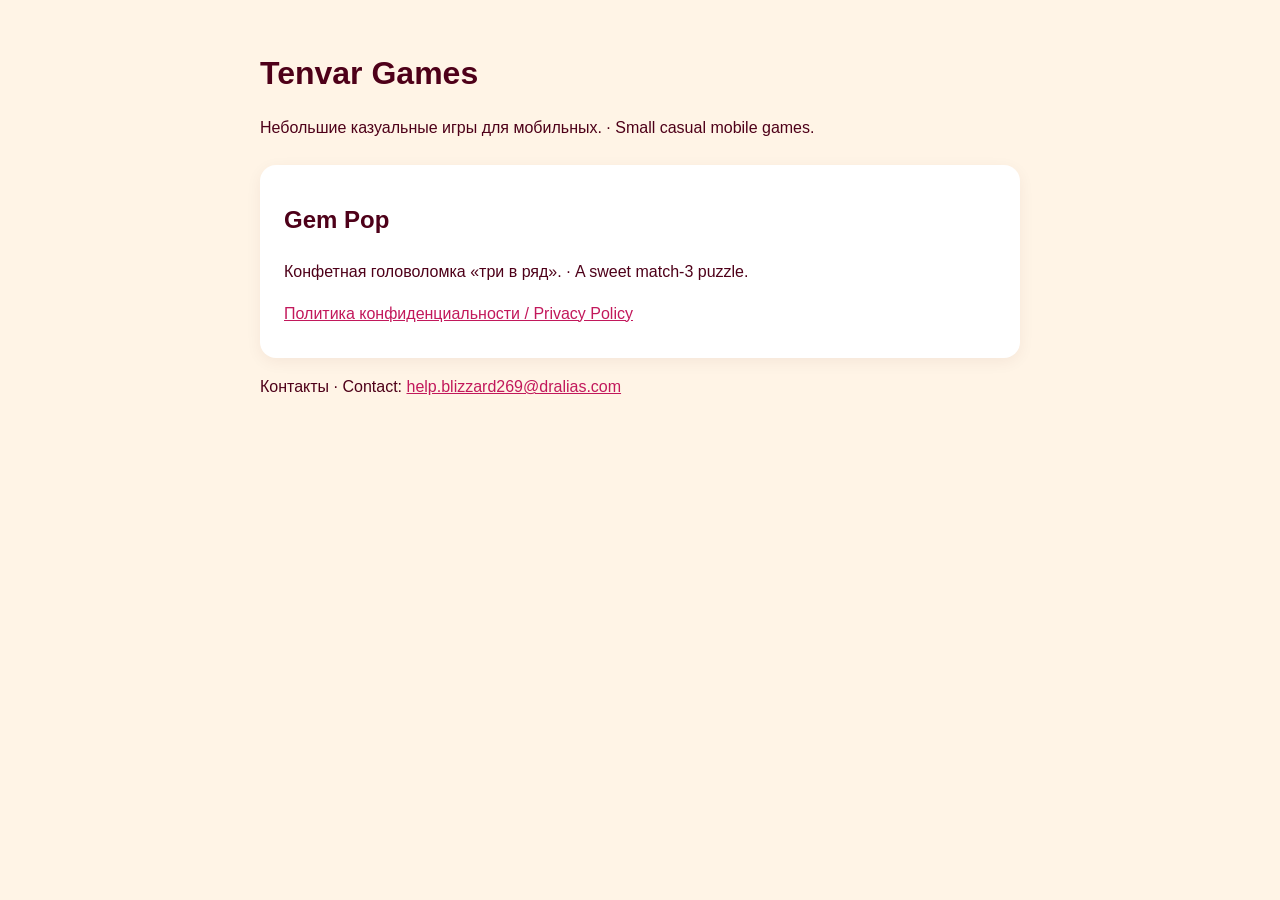
==== index.html @ b8f99778 "Tenvar Games site: Gem Pop privacy policy Co-Authored-By: Claude Opus 5.5 <noreply@anthropic.com>" ====
<!doctype html>
<html lang="ru">
<head>
<meta charset="utf-8">
<meta name="viewport" content="width=device-width, initial-scale=1">
<title>Tenvar Games</title>
<style>
  body { margin: 0; background: #fff4e6; color: #4e0019; font: 16px/1.6 -apple-system, "Segoe UI", Roboto, Arial, sans-serif; }
  main { max-width: 760px; margin: 0 auto; padding: 48px 16px; }
  h1 { font-size: 32px; margin: 0 0 8px; }
  .game { background: #fff; border-radius: 16px; padding: 16px 24px; margin-top: 24px; box-shadow: 0 4px 16px rgba(78, 0, 25, 0.06); }
  a { color: #c2185b; }
</style>
</head>
<body>
<main>
  <h1>Tenvar Games</h1>
  <p>Небольшие казуальные игры для мобильных. · Small casual mobile games.</p>
  <div class="game">
    <h2>Gem Pop</h2>
    <p>Конфетная головоломка «три в ряд». · A sweet match-3 puzzle.</p>
    <p><a href="gempop/privacy.html">Политика конфиденциальности / Privacy Policy</a></p>
  </div>
  <p>Контакты · Contact: <a href="mailto:help.blizzard269@dralias.com">help.blizzard269@dralias.com</a></p>
</main>
</body>
</html>
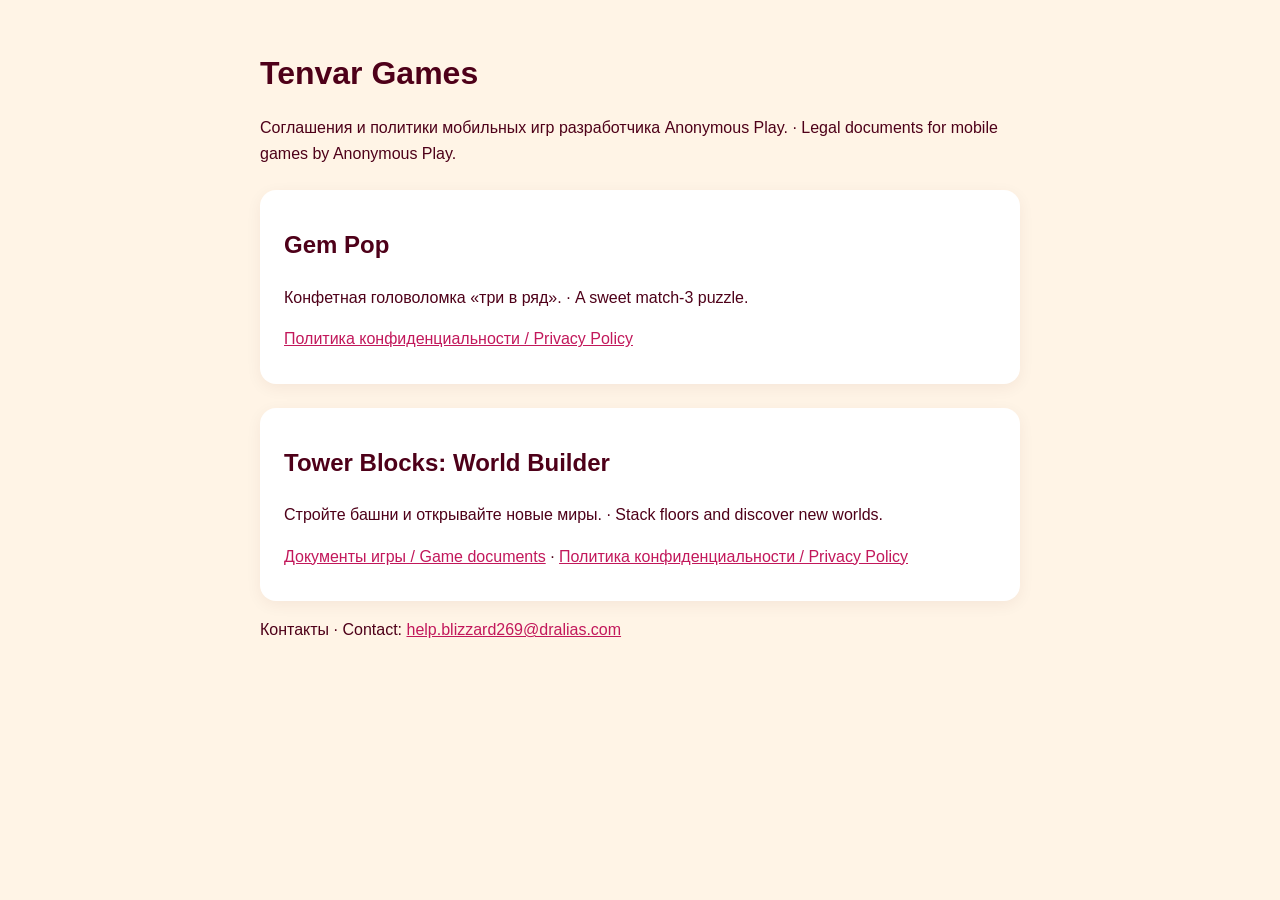
==== commit ed06df06: "Add Tower Blocks privacy policy and per-game document catalog" ====
--- a/index.html
+++ b/index.html
@@ -15,12 +15,17 @@
 <body>
 <main>
   <h1>Tenvar Games</h1>
-  <p>Небольшие казуальные игры для мобильных. · Small casual mobile games.</p>
+  <p>Соглашения и политики мобильных игр разработчика Anonymous Play. · Legal documents for mobile games by Anonymous Play.</p>
   <div class="game">
     <h2>Gem Pop</h2>
     <p>Конфетная головоломка «три в ряд». · A sweet match-3 puzzle.</p>
     <p><a href="gempop/privacy.html">Политика конфиденциальности / Privacy Policy</a></p>
   </div>
+  <div class="game">
+    <h2>Tower Blocks: World Builder</h2>
+    <p>Стройте башни и открывайте новые миры. · Stack floors and discover new worlds.</p>
+    <p><a href="towerblocks/">Документы игры / Game documents</a> · <a href="towerblocks/privacy.html">Политика конфиденциальности / Privacy Policy</a></p>
+  </div>
   <p>Контакты · Contact: <a href="mailto:help.blizzard269@dralias.com">help.blizzard269@dralias.com</a></p>
 </main>
 </body>
